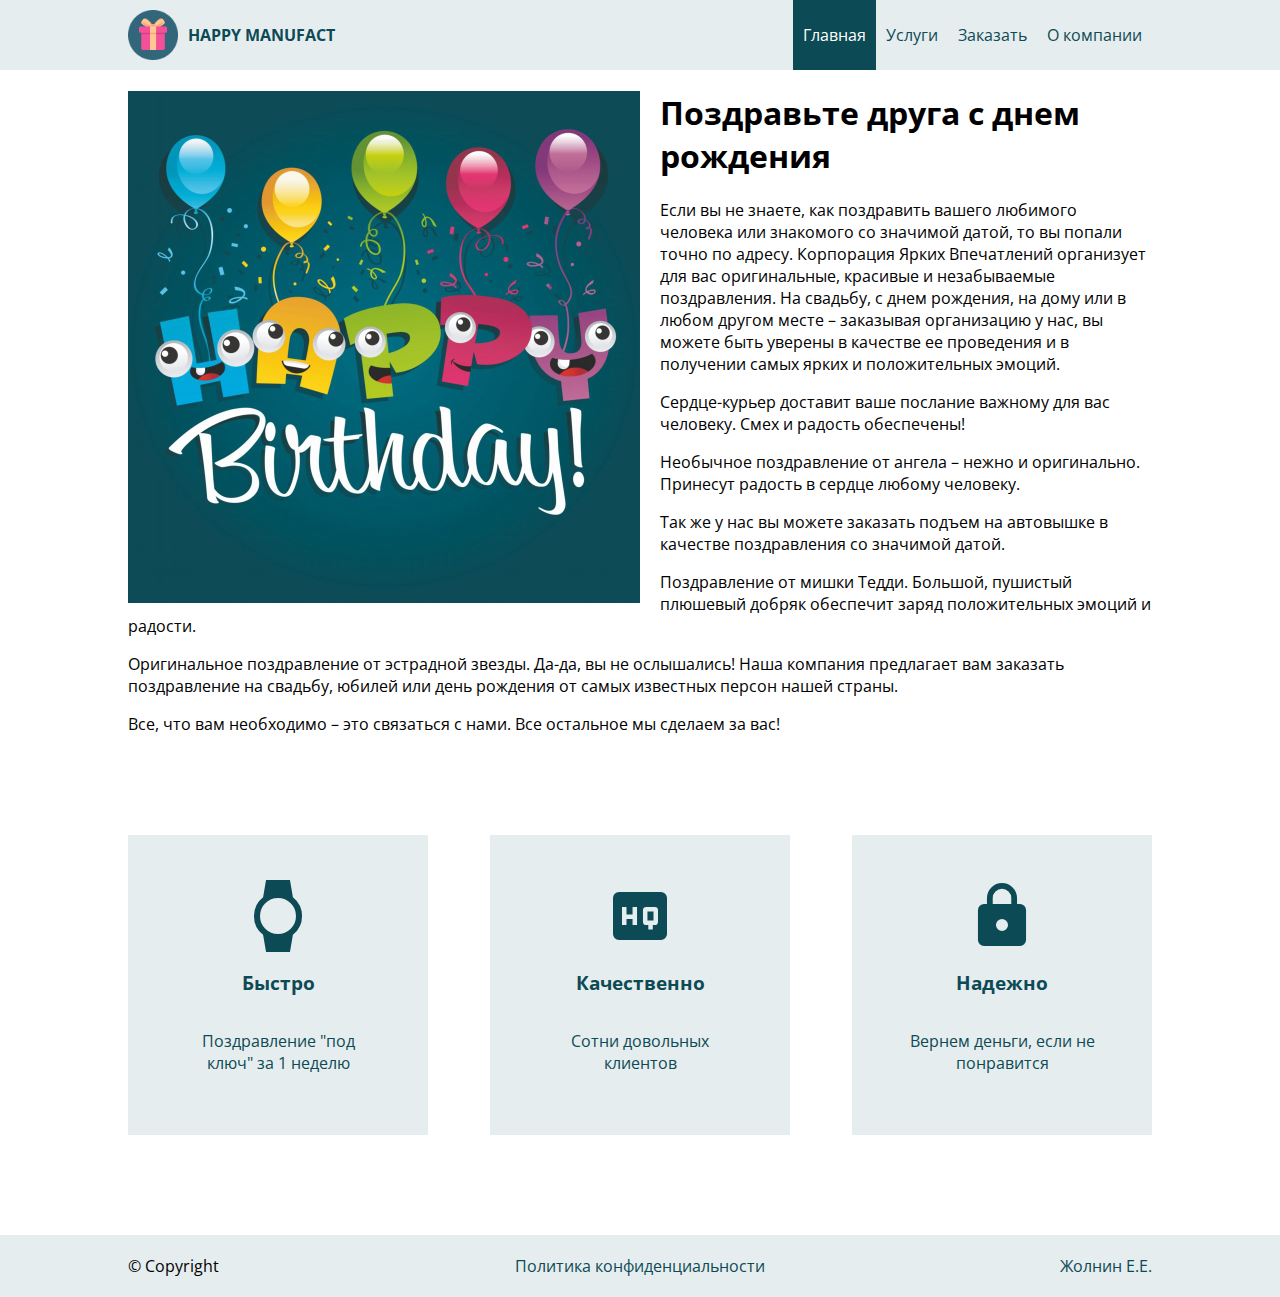
==== index.html @ 9600f49a "first commit" ====
<!DOCTYPE html>
<html lang="en">
<head>
  <meta charset="UTF-8">
  <meta name="viewport" content="width=device-width, initial-scale=1.0">
  <meta http-equiv="X-UA-Compatible" content="ie=edge">
  <link href="https://fonts.googleapis.com/css?family=Open+Sans:300,400,700&amp;subset=cyrillic,cyrillic-ext" rel="stylesheet">
  <link href="https://fonts.googleapis.com/icon?family=Material+Icons"
      rel="stylesheet">
  <link rel="stylesheet" href="style.css">
  <title>Document</title>
</head>
<body>
  <div class="wrapper">
    <div>
      <header>
        <div class="container">
          <div class="logo"><a href="index.html"><img src="img/gift-flat.png" alt="">Happy Manufact</a></div>
          <nav>
            <ul>
              <li class="active"><a href="index.html">Главная</a></li>
              <li><a href="service.html">Услуги</a></li>
              <li><a href="order.html">Заказать</a></li>
              <li><a href="about.html">О компании</a></li>
            </ul>
          </nav>
        </div>
      </header>
      <main>
        <div class="container">
          <div class="img"><img src="img/head.jpg" alt=""></div>
          <h1>Поздравьте друга с днем рождения</h1>
          <p>
            Если вы не знаете, как поздравить вашего любимого человека или
            знакомого со значимой датой, то вы попали точно по адресу. Корпорация
            Ярких Впечатлений организует для вас оригинальные, красивые и незабываемые поздравления.
            На свадьбу, с днем рождения, на дому или в любом другом месте – заказывая организацию
            у нас, вы можете быть уверены в качестве ее проведения и в получении самых ярких и положительных эмоций.
          </p>
          <p>
            Сердце-курьер доставит ваше послание важному для вас человеку. Смех и радость обеспечены!
          </p>
          <p>
            Необычное поздравление от ангела – нежно и оригинально. Принесут радость в сердце любому человеку.
          </p>
          <p>
            Так же у нас вы можете заказать подъем на автовышке в качестве поздравления со значимой датой.
          </p>
          <p>
            Поздравление от мишки Тедди. Большой, пушистый плюшевый добряк обеспечит заряд положительных эмоций и радости.
          </p>
          <p>
            Оригинальное поздравление от эстрадной звезды. Да-да, вы не ослышались! Наша компания предлагает вам
            заказать поздравление на свадьбу, юбилей или день рождения от самых известных персон нашей страны.
          </p>
          <p>
            Все, что вам необходимо – это связаться с нами. Все остальное мы сделаем за вас!
          </p>
        </div>
        <div class="features">
          <div class="item">
            <i class="material-icons">watch</i>
            <h3>Быстро</h3>
            <p>Поздравление "под ключ" за 1 неделю</p>
          </div>
          <div class="item">
            <i class="material-icons">high_quality</i>
            <h3>Качественно</h3>
            <p>Сотни довольных клиентов</p>
          </div>
          <div class="item">
            <i class="material-icons">https</i>
            <h3>Надежно</h3>
            <p>Вернем деньги, если не понравится</p>
          </div>
        </div>
      </main>
    </div>
    <footer>
      <div class="container">
        <div class="copy">© Copyright</div>
        <div class="policy"><a href="policy.html">Политика конфиденциальности</a></div>
        <div class="author"><a href="author">Жолнин Е.Е.</a></div>
      </div>
    </footer>
  </div>
</body>
</html>
---- style.css ----
body, html {
  font-family: 'Open Sans', sans-serif;
  margin: 0;
  padding: 0;
  width: 100%;
  height: 100%;
}

.wrapper {
  display: flex;
  flex-direction: column;
  justify-content: space-between;
  height: 100%;
}

a {
  text-decoration: none;
  color: #0c4a55;
  transition: all .3 ease;
}

ul {
  padding-left: 0;
  margin: 0;
}

li {
  list-style: none;
  padding: 0 10px;
  height: 70px;
  display: flex;
  align-items: center;
  transition: all .4s ease;
}

li:hover {
  cursor: pointer;
  background: rgba(12, 74, 85, 1);
}

li:hover a {
  color:  white;
}

.active {
  background: rgba(12, 74, 85, 1);
}

.active a {
  color: white;
}

header .container, footer .container {
  display: flex;
  align-items: center;
  justify-content: space-between;

}

.container {
  width: 1024px;
  margin: 0 auto;
}

.logo {
  display: inline-block;
  vertical-align: middle;
}

.logo img {
  filter: hue-rotate(-30deg);
  width: 50px;
  height: 50px;
  margin-right: 10px;
}
.logo a {
  display: flex;
  align-items: center;
  text-decoration: none;
  color: #0c4a55;
  text-transform: uppercase;
  font-weight: bold;
}
header {
  display: flex;
  align-items: center;
  height: 70px;
  background: rgba(12, 74, 85, .1);
}

nav ul {
  display: flex;
}

.img {
  float: left;
  width: 50%;
  margin-right: 20px;
}

.img img {
  width: 100%;
}

.features {
  display: flex;
  justify-content: space-between;
  margin: 100px auto;
  width: 1024px;
}

.features .item {
  width: 200px;
  height: 200px;
  display: flex;
  justify-content: center;
  align-items: center;
  flex-direction: column;
  background: rgba(12, 74, 85, .1);
  padding: 50px;
  color: rgba(12, 74, 85, 1);
  cursor: default;
}

.features .item p {
  text-align: center;
}

.material-icons {
  font-size: 72px;
  color: rgba(12, 74, 85, 1);
}

footer {
  height: 70px;
  background: rgba(12, 74, 85, .1);
  padding: 20px 0;
}

.service ul {
  display: flex;
  flex-direction: row;
  flex-wrap: wrap;
  margin-bottom: 100px;
  margin-top: 100px;
}

.service li {
  display: flex;
  flex-direction: column;
  width: 300px;
  height: 300px;
  position: relative;
  margin-right: 20px;
  margin-bottom: 20px;
  overflow: hidden;
}

.service li a {
  width: 100%;
  display: flex;
  flex-direction: column;
  align-items: center;
  transition: none;
}

.service li:hover {
  color: white;
  background: rgba(12, 74, 85, .9);
}

.service li:hover p {
  transform: translateY(-100%);
}

.service li:hover h3 {
  position: relative;
  top: -200px;
}

.service li .img {
  text-align: center;
}

.service li img {
  width: 100px;
  height: 100px;
  margin-top: 50px;
  margin-bottom: 50px;
  display: inline-block;
}

.service li p {
  padding: 10px;
  transform: translateY(90%);
  transition: all .3s ease;
}

.order form {
  display: flex;
  flex-direction: column;
  width: 600px;
  margin-top: 50px;
}

.order .container {
  margin-top: 100px;
  display: flex;
  flex-direction: column;
  align-items: center;
}

.input {
  outline: none;
  box-sizing: border-box;
  height: 40px;
  padding-left: 15px;
  margin-bottom: 10px;
  border: 1px rgba(12, 74, 85, .9) solid;
  cursor: pointer;
}

.input:hover,
.input:focus {
  background: rgba(12, 74, 85, 1);
  color: white;
}

input,
textarea {
  font-family: "PT Sans", sans-serif;
}

::-webkit-input-placeholder { /* Chrome/Opera/Safari */
  color: rgba(12, 74, 85, .9);
  font-family: "PT Sans", sans-serif;
  font-weight: bold;
}
::-moz-placeholder { /* Firefox 19+ */
  color: rgba(12, 74, 85, .9);
  font-family: "PT Sans", sans-serif;
  font-weight: bold;
}
:-ms-input-placeholder { /* IE 10+ */
  color: rgba(12, 74, 85, .9);
  font-family: "PT Sans", sans-serif;
  font-weight: bold;
}
:-moz-placeholder { /* Firefox 18- */
  color: rgba(12, 74, 85, .9);
  font-family: "PT Sans", sans-serif;
  font-weight: bold;
}

.btn {
  height: 40px;
  width: fit-content;
  -webkit-appearance: none;
  background: rgba(12, 74, 85, .9);
  border: 1px rgba(12, 74, 85, .9) solid;
  color: white;
  padding: 0 20px;
  cursor: pointer;
  margin: 0 auto;
  transition: all .3s ease;
}

.btn:hover {
  background: none;
  color: rgba(12, 74, 85, .9);
}

input[type=checkbox] {
  -webkit-appearance: none;
  outline: none;
  margin-right: 10px;
  margin-left: 0;
  cursor: pointer;
}

input[type=checkbox]::after {
  content: '';
  display: block;
  width: 20px;
  height: 20px;
  border: 1px rgba(12, 74, 85, .9) solid;
  background: rgba(12, 74, 85, 0);
  transition: all .3s ease;
}

input[type=checkbox]:checked::after {
  background: rgba(12, 74, 85, .9);
}

label {
  font-size: 14px;
  display: flex;
  align-items: center;
  margin-bottom: 20px;
  cursor: pointer;
}

label a {
  text-decoration: underline;
}

label a:hover {
  text-decoration: none;
}

:hover:not(:focus)::-webkit-input-placeholder {
  color: white;
}
:hover:not(:focus):-moz-placeholder {
  color: white;
}​
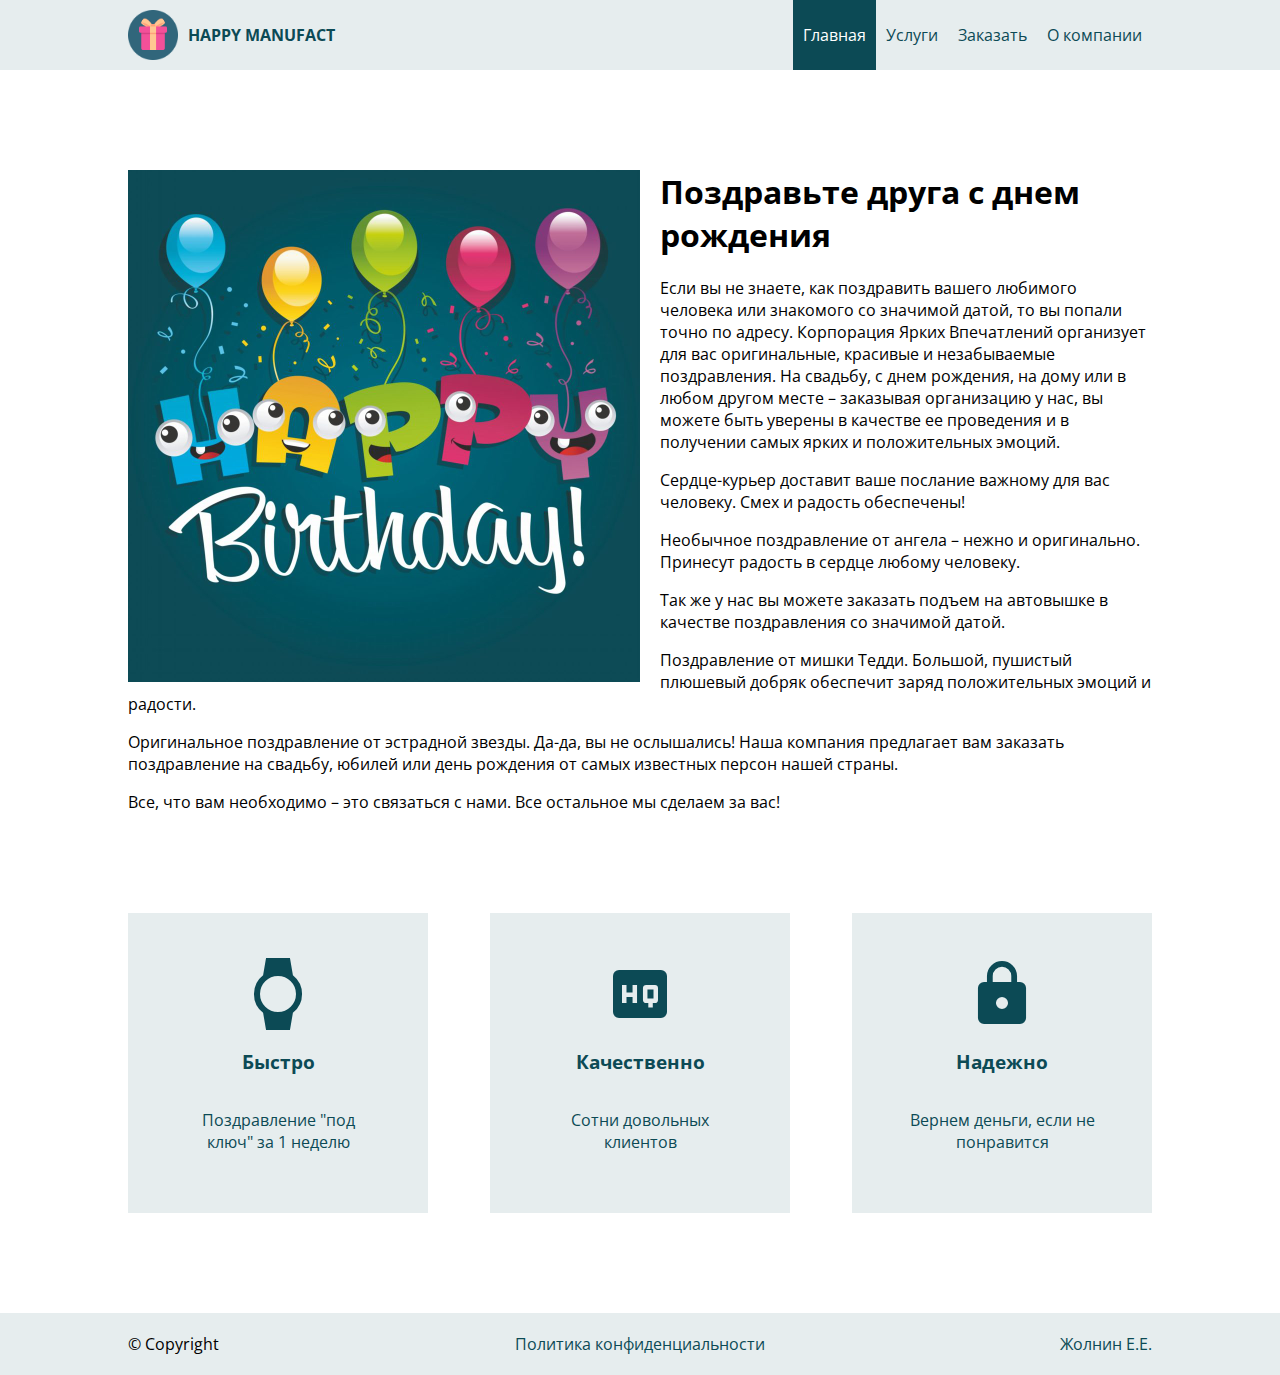
==== commit ca114c34: "complete edition" ====
--- a/index.html
+++ b/index.html
@@ -80,7 +80,7 @@
       <div class="container">
         <div class="copy">© Copyright</div>
         <div class="policy"><a href="policy.html">Политика конфиденциальности</a></div>
-        <div class="author"><a href="author">Жолнин Е.Е.</a></div>
+        <div class="author"><a href="about.html">Жолнин Е.Е.</a></div>
       </div>
     </footer>
   </div>
--- a/style.css
+++ b/style.css
@@ -6,6 +6,10 @@
   height: 100%;
 }
 
+* {
+  box-sizing: border-box;
+}
+
 .wrapper {
   display: flex;
   flex-direction: column;
@@ -110,8 +114,8 @@
 }
 
 .features .item {
-  width: 200px;
-  height: 200px;
+  width: 300px;
+  height: 300px;
   display: flex;
   justify-content: center;
   align-items: center;
@@ -142,7 +146,6 @@
   flex-direction: row;
   flex-wrap: wrap;
   margin-bottom: 100px;
-  margin-top: 100px;
 }
 
 .service li {
@@ -204,7 +207,6 @@
 }
 
 .order .container {
-  margin-top: 100px;
   display: flex;
   flex-direction: column;
   align-items: center;
@@ -308,6 +310,44 @@
   text-decoration: none;
 }
 
+#map {
+  height: 300px;
+  width: 50%;
+  margin-bottom: 100px;
+  float: left;
+  margin-right: 20px;
+}
+
+main {
+  margin-top: 100px;
+}
+
+.about li:hover {
+  background:none;
+}
+
+.about li:hover a {
+  color: rgba(12, 74, 85, .9);
+}
+
+.another {
+  clear: both;
+}
+
+.another ul {
+  display: flex;
+  justify-content: space-between;
+  flex-wrap: wrap;
+}
+
+.another li:last-child {
+  margin-right: 0;
+}
+
+.inner li:hover {
+  background: none;
+}
+
 :hover:not(:focus)::-webkit-input-placeholder {
   color: white;
 }
